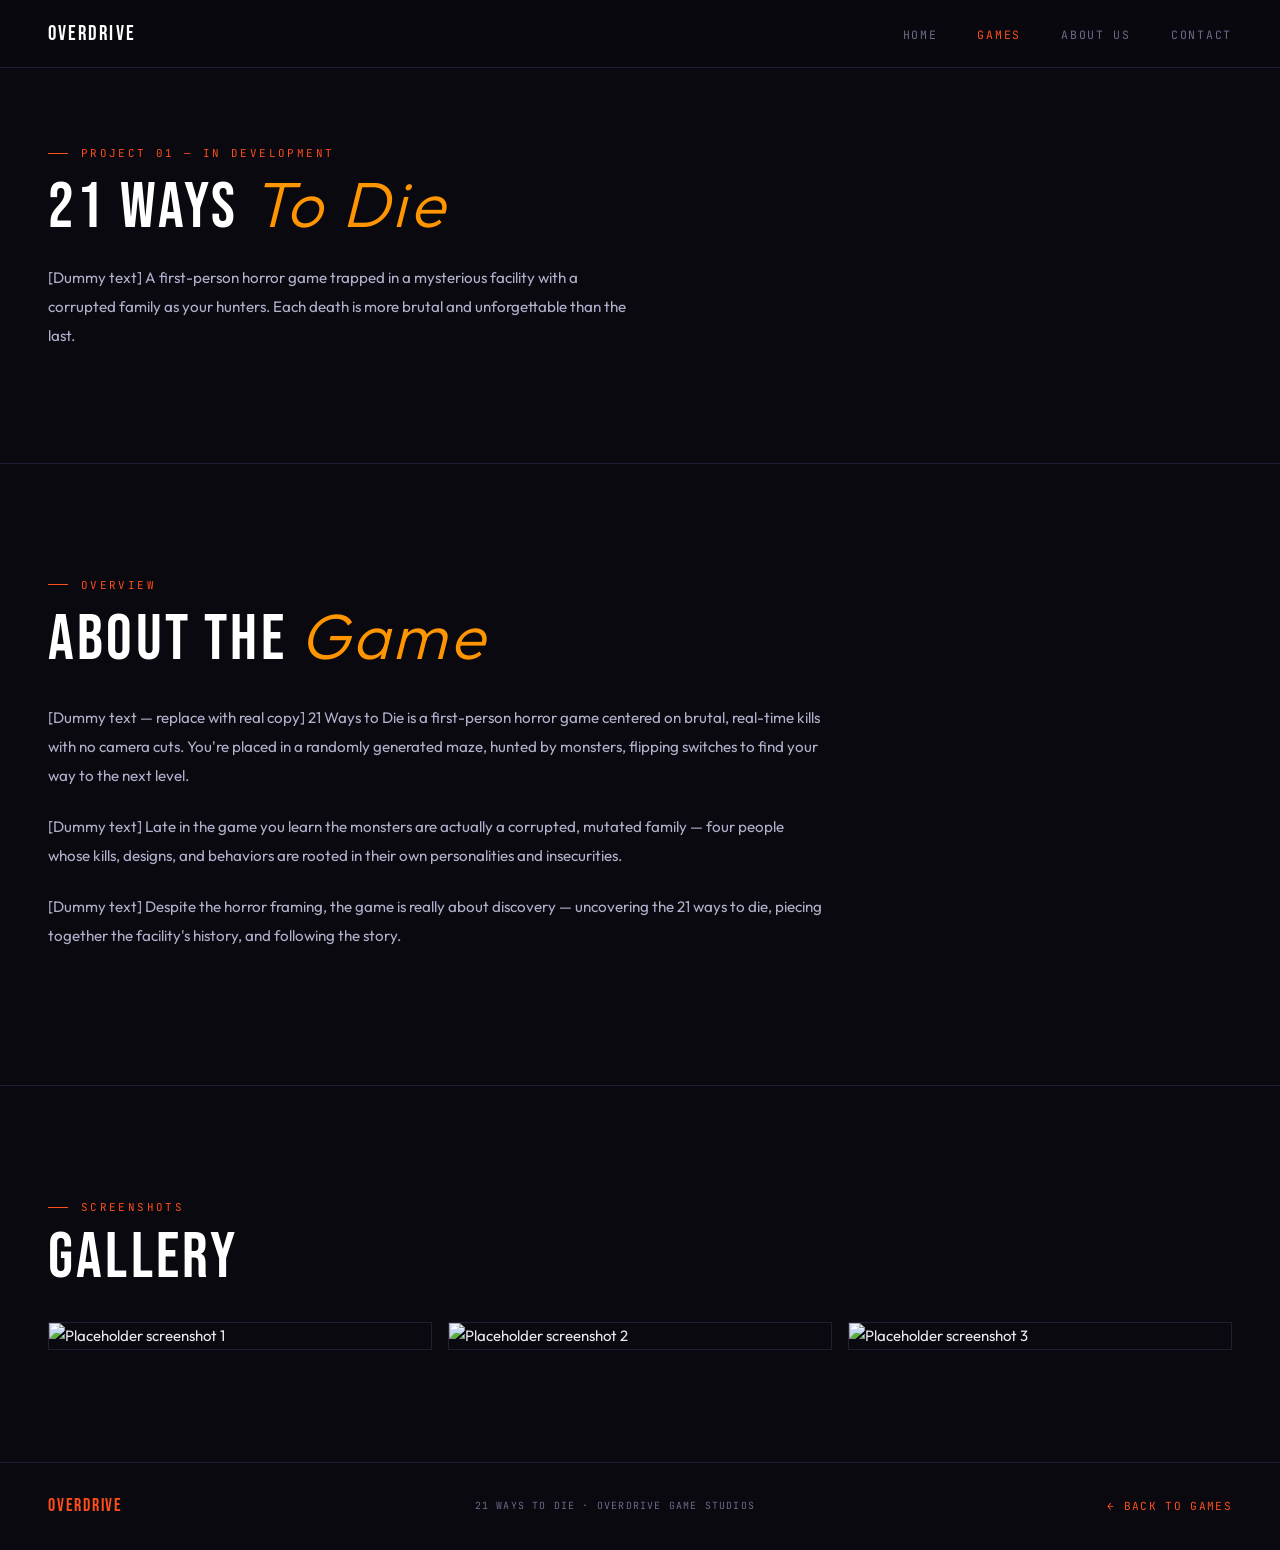
==== 21-ways-to-die.html @ 7aed33f1 "Add files via upload" ====
<!DOCTYPE html>
<html lang="en">
<head>
<meta charset="UTF-8"/>
<meta name="viewport" content="width=device-width,initial-scale=1.0"/>
<title>21 Ways to Die — Overdrive Game Studios</title>
<link href="https://fonts.googleapis.com/css2?family=Bebas+Neue&family=Outfit:wght@300;400;500;600&family=JetBrains+Mono:wght@300;400;500&display=swap" rel="stylesheet"/>
<link rel="stylesheet" href="styles.css"/>
</head>
<body>

<nav>
  <a href="index.html" class="nav-logo">
    <img src="https://static.wixstatic.com/media/e54274_16ae863a0cc0450b8e6d7e84aead2220~mv2.png" alt="Overdrive logo placeholder" onerror="this.style.display='none'"/>
    <span>OVERDRIVE</span>
  </a>
  <ul class="nav-links">
    <li><a href="index.html">Home</a></li>
    <li><a href="games.html" class="active">Games</a></li>
    <li><a href="about.html">About Us</a></li>
    <li><a href="contact.html">Contact</a></li>
  </ul>
</nav>

<section style="padding-top:9rem;">
  <div class="section-eyebrow">Project 01 — In Development</div>
  <div class="section-title" style="margin-bottom:1.5rem;">21 Ways <em>To Die</em></div>
  <p style="max-width:600px;color:var(--light);font-size:.95rem;line-height:1.9;">[Dummy text] A first-person horror game trapped in a mysterious facility with a corrupted family as your hunters. Each death is more brutal and unforgettable than the last.</p>
</section>

<section>
  <div class="section-eyebrow">Overview</div>
  <div class="section-title" style="margin-bottom:2rem;">About the <em>Game</em></div>
  <div class="about-inner">
    <p>[Dummy text — replace with real copy] 21 Ways to Die is a first-person horror game centered on brutal, real-time kills with no camera cuts. You're placed in a randomly generated maze, hunted by monsters, flipping switches to find your way to the next level.</p>
    <p>[Dummy text] Late in the game you learn the monsters are actually a corrupted, mutated family — four people whose kills, designs, and behaviors are rooted in their own personalities and insecurities.</p>
    <p>[Dummy text] Despite the horror framing, the game is really about discovery — uncovering the 21 ways to die, piecing together the facility's history, and following the story.</p>
  </div>
</section>

<section>
  <div class="section-eyebrow">Screenshots</div>
  <div class="section-title" style="margin-bottom:2rem;">Gallery</div>
  <div style="display:grid;grid-template-columns:repeat(auto-fit,minmax(240px,1fr));gap:1rem;">
    <img src="https://static.wixstatic.com/media/e54274_16ae863a0cc0450b8e6d7e84aead2220~mv2.png" alt="Placeholder screenshot 1" style="width:100%;border:1px solid var(--border);"/>
    <img src="https://static.wixstatic.com/media/e54274_16ae863a0cc0450b8e6d7e84aead2220~mv2.png" alt="Placeholder screenshot 2" style="width:100%;border:1px solid var(--border);"/>
    <img src="https://static.wixstatic.com/media/e54274_16ae863a0cc0450b8e6d7e84aead2220~mv2.png" alt="Placeholder screenshot 3" style="width:100%;border:1px solid var(--border);"/>
  </div>
</section>

<footer>
  <span class="footer-logo">OVERDRIVE</span>
  <span class="meta">21 Ways to Die · Overdrive Game Studios</span>
  <button onclick="window.location.href='games.html'" style="background:none;border:none;color:var(--accent);font-family:'JetBrains Mono',monospace;font-size:.7rem;letter-spacing:.12em;text-transform:uppercase;cursor:pointer;">← Back to Games</button>
</footer>

</body>
</html>
---- styles.css ----
:root {
  --bg: #09090f;
  --surface: #0f0f1a;
  --card: #12121f;
  --border: #1e1e35;
  --accent: #ff4d1c;
  --accent2: #ff9500;
  --text: #e8e8f0;
  --muted: #6b6b8a;
  --light: #b0b0cc;
}

*, *::before, *::after { box-sizing: border-box; margin: 0; padding: 0; }
html { scroll-behavior: smooth; }

body {
  background: var(--bg);
  color: var(--text);
  font-family: 'Outfit', sans-serif;
  font-size: 15px;
  line-height: 1.7;
  overflow-x: hidden;
}

#hero::before {
  content: '';
  position: absolute;
  inset: 0;
  background: repeating-linear-gradient(0deg, transparent, transparent 2px, rgba(255,255,255,0.025) 2px, rgba(255,255,255,0.025) 4px);
  pointer-events: none;
}
#hero > * { position: relative; z-index: 1; }

/* ── NAV ── */
nav {
  position: fixed;
  top: 0; left: 0; right: 0;
  z-index: 500;
  display: flex;
  align-items: center;
  justify-content: space-between;
  padding: 1rem 3rem;
  background: rgba(9,9,15,0.92);
  backdrop-filter: blur(20px);
  border-bottom: 1px solid var(--border);
}

.nav-logo {
  display: flex;
  align-items: center;
  gap: .7rem;
  text-decoration: none;
  color: var(--accent);
}
.nav-logo img { height: 28px; width: 28px; object-fit: contain; }
.nav-logo span {
  font-family: 'Bebas Neue', sans-serif;
  font-size: 1.3rem;
  letter-spacing: .1em;
  color: #fff;
}

.nav-links { display: flex; gap: 2.5rem; list-style: none; }
.nav-links a {
  font-family: 'JetBrains Mono', monospace;
  color: var(--muted);
  text-decoration: none;
  font-size: .72rem;
  letter-spacing: .15em;
  text-transform: uppercase;
  transition: color .2s;
}
.nav-links a:hover, .nav-links a.active { color: var(--accent); }

/* ── GENERIC SECTION ── */
section { padding: 7rem 3rem; border-top: 1px solid var(--border); }
section:first-of-type { border-top: none; }

.section-eyebrow {
  font-family: 'JetBrains Mono', monospace;
  font-size: .68rem;
  letter-spacing: .22em;
  text-transform: uppercase;
  color: var(--accent);
  margin-bottom: .6rem;
  display: flex;
  align-items: center;
  gap: .8rem;
}
.section-eyebrow::before { content:''; display:block; width:20px; height:1px; background:var(--accent); }

.section-title {
  font-family: 'Bebas Neue', sans-serif;
  font-size: clamp(2.5rem, 5vw, 4.5rem);
  line-height: 1;
  letter-spacing: .05em;
  color: #fff;
}
.section-title em { font-style: italic; color: var(--accent2); font-family: 'Outfit', sans-serif; font-weight: 300; }

.btn {
  display: inline-flex;
  align-items: center;
  gap: .5rem;
  padding: .8rem 2rem;
  font-family: 'JetBrains Mono', monospace;
  font-size: .75rem;
  letter-spacing: .1em;
  text-transform: uppercase;
  cursor: pointer;
  transition: all .2s;
  border: none;
  text-decoration: none;
}
.btn-primary { background: var(--accent); color: #fff; }
.btn-primary:hover { background: #ff6640; transform: translateY(-2px); }
.btn-secondary { background: transparent; color: var(--text); border: 1px solid var(--border); }
.btn-secondary:hover { border-color: var(--accent); color: var(--accent); transform: translateY(-2px); }

/* ── HERO (home) ── */
#hero {
  min-height: 92vh;
  display: flex;
  flex-direction: column;
  justify-content: center;
  padding: 8rem 3rem 5rem;
  position: relative;
  overflow: hidden;
}
.hero-noise {
  position: absolute; inset: 0;
  background-image:
    radial-gradient(ellipse 60% 50% at 80% 50%, rgba(255,77,28,.08) 0%, transparent 0%),
    radial-gradient(ellipse 40% 60% at 10% 80%, rgba(255,149,0,.05) 0%, transparent 0%);
  pointer-events: none;
}

}
.hero-eyebrow {
  font-family: 'JetBrains Mono', monospace;
  font-size: .7rem;
  letter-spacing: .25em;
  text-transform: uppercase;
  color: var(--accent);
  margin-bottom: 1.5rem;
  display: flex; align-items: center; gap: 1rem;
}
.hero-eyebrow::before { content: ''; display:block; width:40px; height:1px; background:var(--accent); }
.hero-name {
  font-family: 'Bebas Neue', sans-serif;
  font-size: clamp(3.2rem, 9vw, 7.5rem);
  line-height: .95;
  letter-spacing: .02em;
  color: #fff;
  margin-bottom: 1rem;
}
.hero-name span { color: var(--accent); }
.hero-desc {
  max-width: 560px;
  color: var(--light);
  font-size: .95rem;
  line-height: 1.85;
  margin-bottom: 2.5rem;
}
.hero-ctas { display: flex; gap: 1rem; flex-wrap: wrap; }

/* ── GAME / PROJECT ROWS ── */
.projects-list { display: flex; flex-direction: column; gap: 2px; background: var(--border); }
.project-row {
  background: var(--card);
  display: grid;

  min-height: 380px;
  text-decoration: none;
  color: inherit;
  position: relative;
  overflow: hidden;
  transition: background .3s;
}
.project-row:hover { background: #15152a; }
.project-row:nth-child(even) { direction: rtl; }
.project-row:nth-child(even) > * { direction: ltr; }
.project-img-area {
  position: relative; overflow: hidden; min-height: 340px;
  background: #0d0d1c;
  display: flex; align-items: center; justify-content: center;
}
.project-img-area img {
  width: 100%; height: 100%; object-fit: cover;
  filter: saturate(.85) brightness(.85);
  transition: filter .4s, transform .5s;
}
.project-row:hover .project-img-area img { filter: saturate(1) brightness(1); transform: scale(1.03); }
.project-info { padding: 3rem; display: flex; flex-direction: column; justify-content: center; }
.project-index {
  font-family: 'JetBrains Mono', monospace; font-size: .62rem; letter-spacing: .22em;
  text-transform: uppercase; color: var(--muted); margin-bottom: 1rem;
}
.project-info h2 {
  font-family: 'Bebas Neue', sans-serif; font-size: clamp(1.8rem, 3vw, 2.6rem);
  letter-spacing: .05em; color: #fff; margin-bottom: .8rem; line-height: 1;
}
.project-genre {
  display: inline-flex; align-items: center; gap: .5rem;
  font-family: 'JetBrains Mono', monospace; font-size: .62rem; letter-spacing: .12em;
  text-transform: uppercase; padding: .3rem .8rem; border: 1px solid var(--accent);
  color: var(--accent); margin-bottom: 1.2rem; width: fit-content;
}
.project-desc { color: var(--light); font-size: .86rem; line-height: 1.8; margin-bottom: 1.5rem; }
.view-btn {
  display: inline-flex; align-items: center; gap: .6rem;
  font-family: 'JetBrains Mono', monospace; font-size: .7rem; letter-spacing: .12em;
  text-transform: uppercase; color: var(--accent2);
}
.view-btn::after { content: '→'; font-size: .9rem; }

/* ── TEAM ── */
.team-grid {
  display: grid;
  grid-template-columns: repeat(auto-fit, minmax(220px, 1fr));
  gap: 2px;
  background: var(--border);
}
.team-card { background: var(--card); padding: 2.5rem 2rem; text-align: center; }
.team-photo {
  width: 96px; height: 96px; border-radius: 50%;
  background: linear-gradient(135deg, #1a1a30, #0f0f1a);
  border: 1px solid var(--border);
  display: flex; align-items: center; justify-content: center;
  margin: 0 auto 1.2rem;
  font-family: 'Bebas Neue', sans-serif; font-size: 1.6rem; color: var(--muted);
}
.team-name { font-family: 'Bebas Neue', sans-serif; font-size: 1.3rem; letter-spacing: .05em; color: #fff; }
.team-role {
  font-family: 'JetBrains Mono', monospace; font-size: .65rem; letter-spacing: .12em;
  text-transform: uppercase; color: var(--accent); margin: .4rem 0 .8rem;
}
.team-bio { color: var(--light); font-size: .82rem; line-height: 1.7; }

/* ── ABOUT TEXT ── */
.about-inner { max-width: 780px; }
.about-inner p { color: var(--light); font-size: .95rem; line-height: 1.9; margin-bottom: 1.4rem; }
.about-inner p strong { color: #fff; }

.stats-row { display: grid; grid-template-columns: repeat(4, 1fr); gap: 1px; background: var(--border); margin-top: 3rem; max-width: 780px; }
.stat-item { background: var(--card); padding: 1.4rem; text-align: center; }
.stat-num { font-family: 'Bebas Neue', sans-serif; font-size: 2rem; color: var(--accent); display: block; line-height: 1; }
.stat-lbl { font-family: 'JetBrains Mono', monospace; font-size: .56rem; letter-spacing: .12em; text-transform: uppercase; color: var(--muted); }

/* ── FOOTER ── */
footer {
  border-top: 1px solid var(--border);
  padding: 1.8rem 3rem;
  display: flex;
  justify-content: space-between;
  align-items: center;
  flex-wrap: wrap;
  gap: .8rem;
}
.footer-logo { font-family: 'Bebas Neue', sans-serif; font-size: 1.1rem; letter-spacing: .1em; color: var(--accent); }
footer span.meta {
  font-family: 'JetBrains Mono', monospace; font-size: .62rem; letter-spacing: .12em;
  color: var(--muted); text-transform: uppercase;
}

/* ── RESPONSIVE ── */
@media (max-width: 860px) {
  nav { padding: 1rem 1.5rem; }
  section { padding: 4rem 1.5rem; }
  #hero { padding: 7rem 1.5rem 3rem; }
  .project-row { grid-template-columns: 1fr; }
  .project-row:nth-child(even) { direction: ltr; }
  .stats-row { grid-template-columns: repeat(2, 1fr); }
  footer { flex-direction: column; text-align: center; }
}
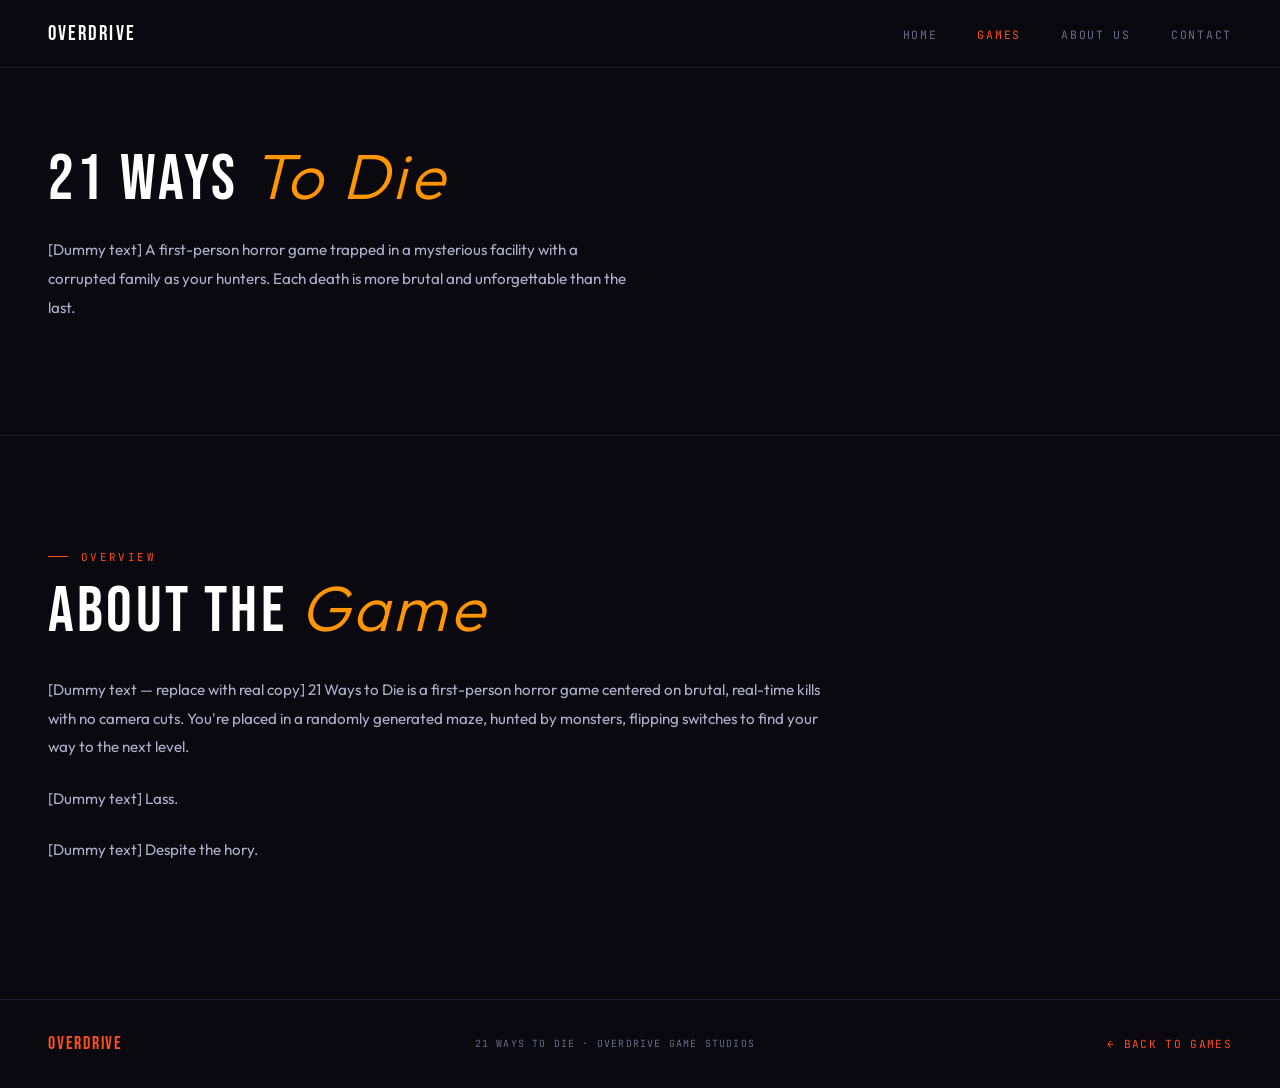
==== commit 07b35e74: "Update 21-ways-to-die.html" ====
--- a/21-ways-to-die.html
+++ b/21-ways-to-die.html
@@ -23,7 +23,6 @@
 </nav>
 
 <section style="padding-top:9rem;">
-  <div class="section-eyebrow">Project 01 — In Development</div>
   <div class="section-title" style="margin-bottom:1.5rem;">21 Ways <em>To Die</em></div>
   <p style="max-width:600px;color:var(--light);font-size:.95rem;line-height:1.9;">[Dummy text] A first-person horror game trapped in a mysterious facility with a corrupted family as your hunters. Each death is more brutal and unforgettable than the last.</p>
 </section>
@@ -33,20 +32,11 @@
   <div class="section-title" style="margin-bottom:2rem;">About the <em>Game</em></div>
   <div class="about-inner">
     <p>[Dummy text — replace with real copy] 21 Ways to Die is a first-person horror game centered on brutal, real-time kills with no camera cuts. You're placed in a randomly generated maze, hunted by monsters, flipping switches to find your way to the next level.</p>
-    <p>[Dummy text] Late in the game you learn the monsters are actually a corrupted, mutated family — four people whose kills, designs, and behaviors are rooted in their own personalities and insecurities.</p>
-    <p>[Dummy text] Despite the horror framing, the game is really about discovery — uncovering the 21 ways to die, piecing together the facility's history, and following the story.</p>
+    <p>[Dummy text] Lass.</p>
+    <p>[Dummy text] Despite the hory.</p>
   </div>
 </section>
 
-<section>
-  <div class="section-eyebrow">Screenshots</div>
-  <div class="section-title" style="margin-bottom:2rem;">Gallery</div>
-  <div style="display:grid;grid-template-columns:repeat(auto-fit,minmax(240px,1fr));gap:1rem;">
-    <img src="https://static.wixstatic.com/media/e54274_16ae863a0cc0450b8e6d7e84aead2220~mv2.png" alt="Placeholder screenshot 1" style="width:100%;border:1px solid var(--border);"/>
-    <img src="https://static.wixstatic.com/media/e54274_16ae863a0cc0450b8e6d7e84aead2220~mv2.png" alt="Placeholder screenshot 2" style="width:100%;border:1px solid var(--border);"/>
-    <img src="https://static.wixstatic.com/media/e54274_16ae863a0cc0450b8e6d7e84aead2220~mv2.png" alt="Placeholder screenshot 3" style="width:100%;border:1px solid var(--border);"/>
-  </div>
-</section>
 
 <footer>
   <span class="footer-logo">OVERDRIVE</span>
--- a/styles.css
+++ b/styles.css
@@ -119,7 +119,7 @@
 
 /* ── HERO (home) ── */
 #hero {
-  min-height: 92vh;
+  min-height: 72vh;
   display: flex;
   flex-direction: column;
   justify-content: center;
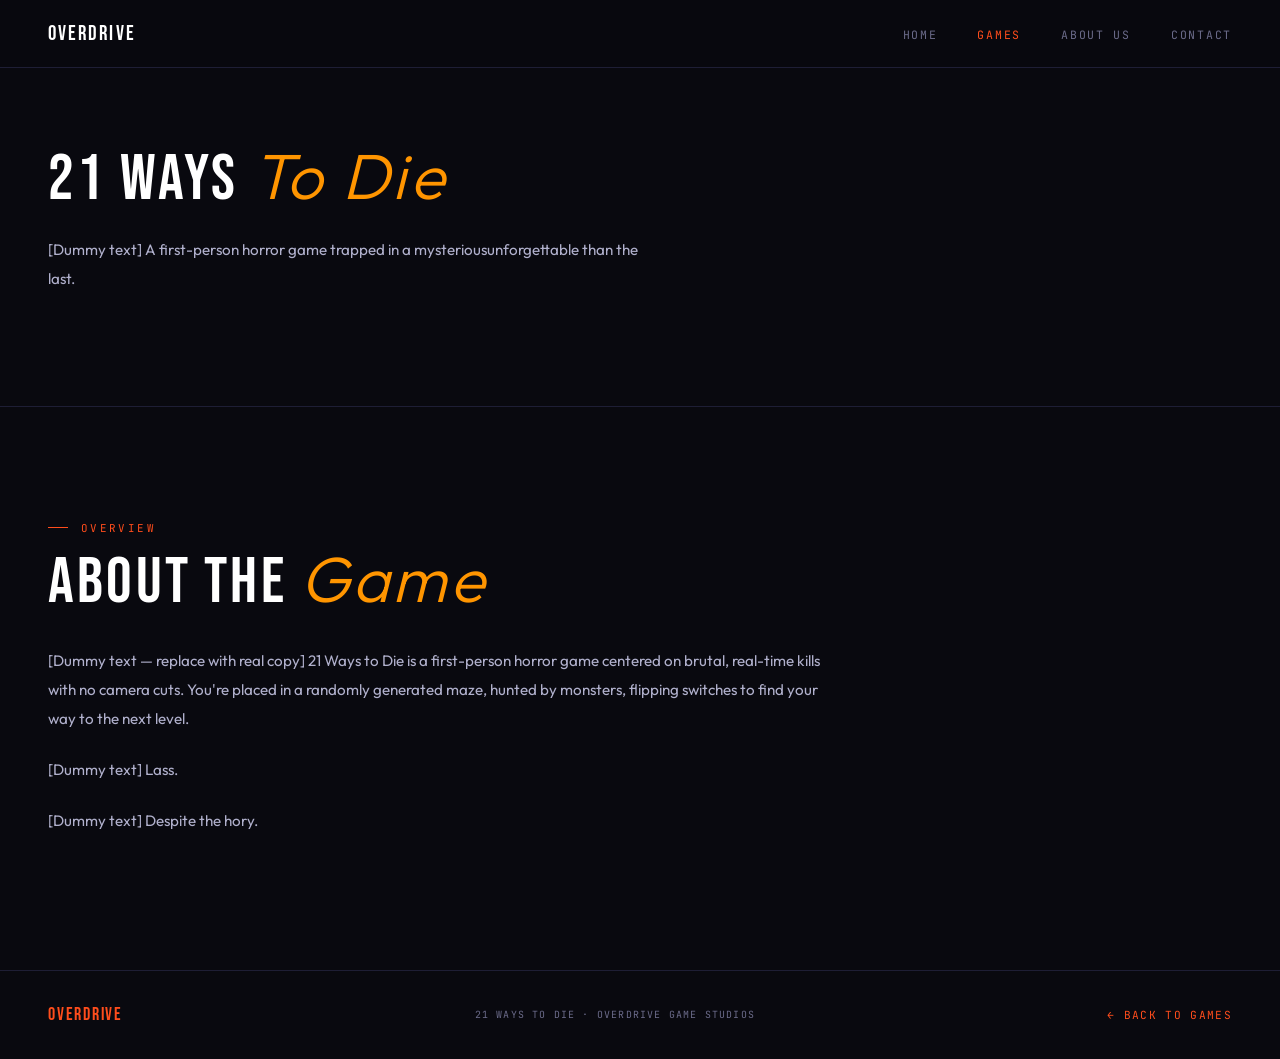
==== commit 5e63decc: "Update 21-ways-to-die.html" ====
--- a/21-ways-to-die.html
+++ b/21-ways-to-die.html
@@ -24,7 +24,7 @@
 
 <section style="padding-top:9rem;">
   <div class="section-title" style="margin-bottom:1.5rem;">21 Ways <em>To Die</em></div>
-  <p style="max-width:600px;color:var(--light);font-size:.95rem;line-height:1.9;">[Dummy text] A first-person horror game trapped in a mysterious facility with a corrupted family as your hunters. Each death is more brutal and unforgettable than the last.</p>
+  <p style="max-width:600px;color:var(--light);font-size:.95rem;line-height:1.9;">[Dummy text] A first-person horror game trapped in a mysteriousunforgettable than the last.</p>
 </section>
 
 <section>
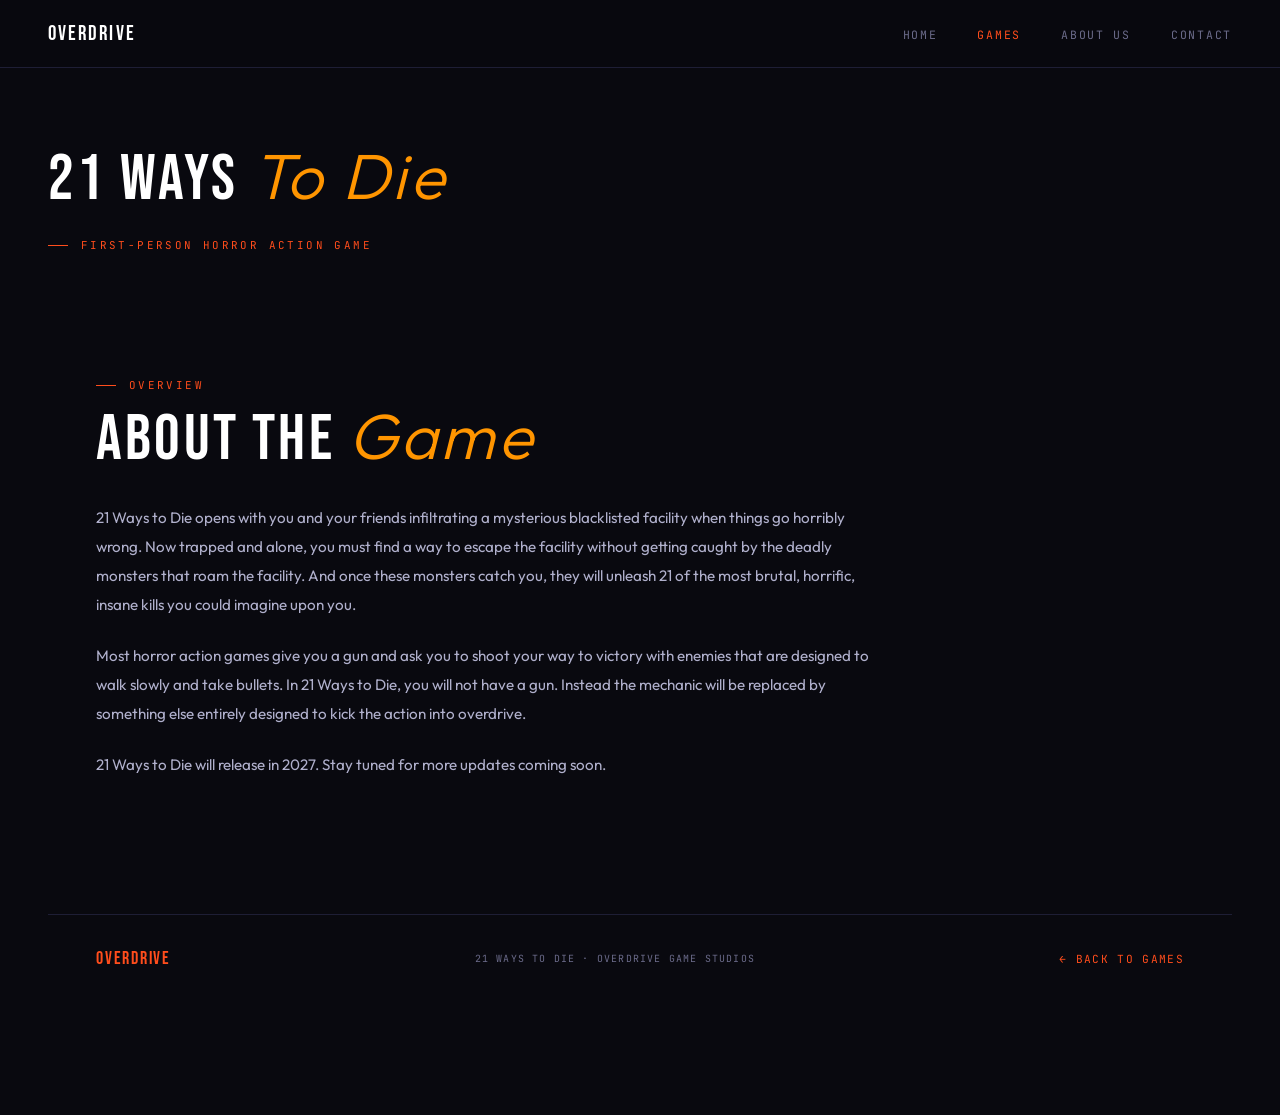
==== commit 1a356ca7: "Update 21-ways-to-die.html" ====
--- a/21-ways-to-die.html
+++ b/21-ways-to-die.html
@@ -24,16 +24,15 @@
 
 <section style="padding-top:9rem;">
   <div class="section-title" style="margin-bottom:1.5rem;">21 Ways <em>To Die</em></div>
-  <p style="max-width:600px;color:var(--light);font-size:.95rem;line-height:1.9;">[Dummy text] A first-person horror game trapped in a mysteriousunforgettable than the last.</p>
-</section>
+  <div class="section-eyebrow">First-person horror action game</div>
 
 <section>
   <div class="section-eyebrow">Overview</div>
   <div class="section-title" style="margin-bottom:2rem;">About the <em>Game</em></div>
   <div class="about-inner">
-    <p>[Dummy text — replace with real copy] 21 Ways to Die is a first-person horror game centered on brutal, real-time kills with no camera cuts. You're placed in a randomly generated maze, hunted by monsters, flipping switches to find your way to the next level.</p>
-    <p>[Dummy text] Lass.</p>
-    <p>[Dummy text] Despite the hory.</p>
+    <p>21 Ways to Die opens with you and your friends infiltrating a mysterious blacklisted facility when things go horribly wrong. Now trapped and alone, you must find a way to escape the facility without getting caught by the deadly monsters that roam the facility. And once these monsters catch you, they will unleash 21 of the most brutal, horrific, insane kills you could imagine upon you. </p>
+    <p>Most horror action games give you a gun and ask you to shoot your way to victory with enemies that are designed to walk slowly and take bullets. In 21 Ways to Die, you will not have a gun. Instead the mechanic will be replaced by something else entirely designed to kick the action into overdrive.</p>
+    <p>21 Ways to Die will release in 2027. Stay tuned for more updates coming soon.</p>
   </div>
 </section>
 
